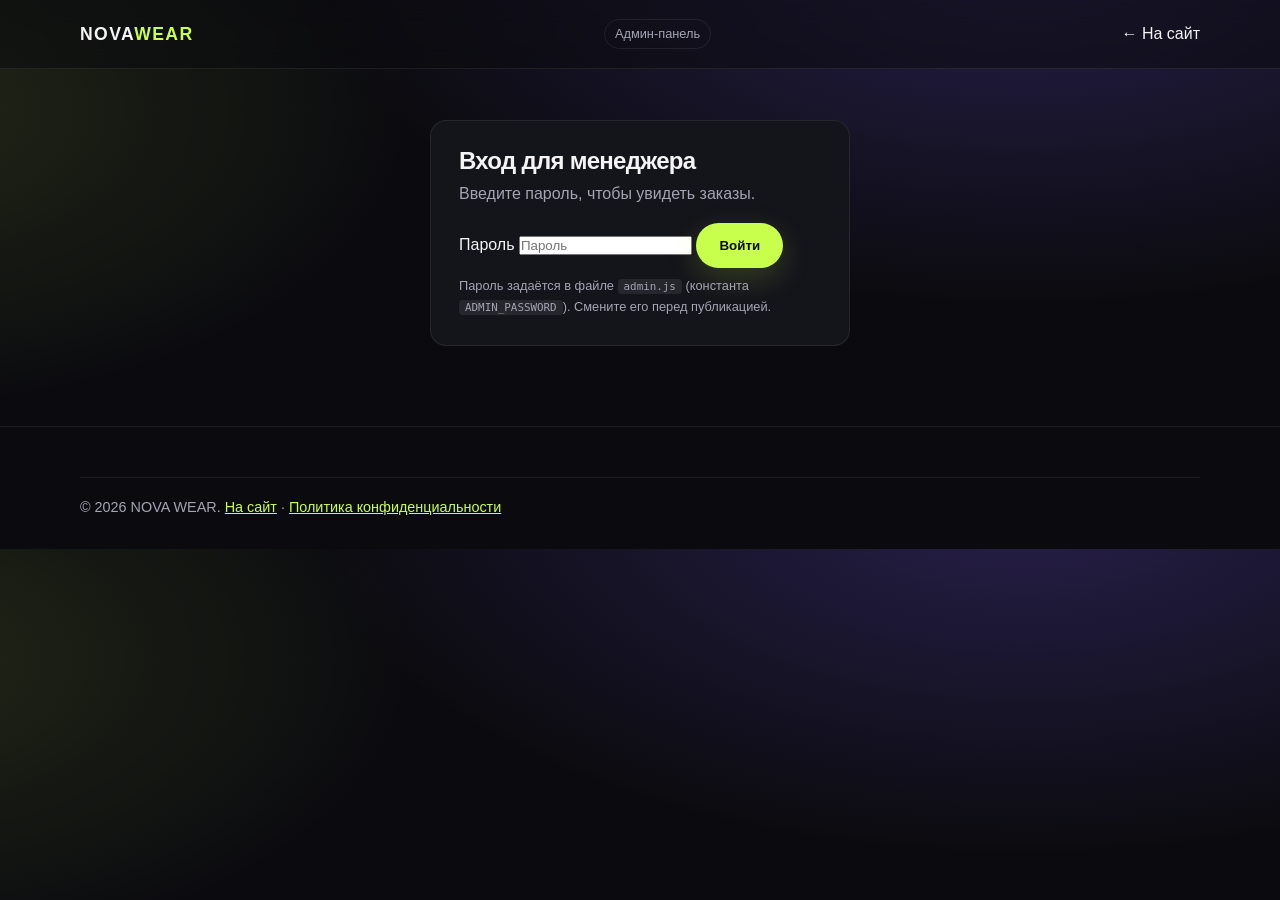
==== admin.html @ 0002872d "Add sales manager admin panel and contact preference options" ====
<!DOCTYPE html>
<html lang="ru">
<head>
  <meta charset="UTF-8">
  <meta name="viewport" content="width=device-width, initial-scale=1.0">
  <meta http-equiv="Content-Security-Policy" content="default-src 'self'; img-src 'self' data:; style-src 'self' 'unsafe-inline'; script-src 'self'; font-src 'self'; connect-src 'self' https:; object-src 'none'; base-uri 'none'; form-action 'self'; frame-src 'none'; worker-src 'none'">
  <meta name="referrer" content="strict-origin-when-cross-origin">
  <title>Админ-панель — NOVA WEAR</title>
  <meta name="robots" content="noindex, nofollow">
  <link rel="stylesheet" href="styles.css">
  <link rel="stylesheet" href="admin.css">
</head>
<body>
  <header>
    <div class="container nav">
      <a href="index.html" class="logo">NOVA<span>WEAR</span></a>
      <span class="admin-badge">Админ-панель</span>
      <a class="legal-back" href="index.html">← На сайт</a>
    </div>
  </header>

  <main class="container admin-page">
    <!-- Login -->
    <section id="loginView" class="admin-card">
      <h1>Вход для менеджера</h1>
      <p class="muted">Введите пароль, чтобы увидеть заказы.</p>
      <form id="loginForm">
        <label for="adminPass">Пароль</label>
        <input id="adminPass" type="password" required autocomplete="current-password" placeholder="Пароль">
        <button type="submit" class="btn btn-primary">Войти</button>
        <p class="form-note" id="loginError" role="alert"></p>
      </form>
      <p class="form-note">Пароль задаётся в файле <code>admin.js</code> (константа <code>ADMIN_PASSWORD</code>). Смените его перед публикацией.</p>
    </section>

    <!-- Dashboard -->
    <section id="dashView" hidden>
      <div class="admin-toolbar">
        <h1>Заказы</h1>
        <div class="toolbar-actions">
          <select id="statusFilter">
            <option value="all">Все статусы</option>
            <option value="new">Новые</option>
            <option value="progress">В работе</option>
            <option value="done">Выполнены</option>
          </select>
          <button type="button" class="btn btn-ghost" id="refreshBtn">Обновить</button>
          <button type="button" class="btn btn-ghost" id="exportBtn">Экспорт CSV</button>
          <button type="button" class="btn btn-ghost" id="clearBtn">Очистить локальные</button>
          <button type="button" class="btn btn-ghost" id="logoutBtn">Выйти</button>
        </div>
      </div>

      <div class="admin-stats" id="stats"></div>

      <div id="ordersList" class="orders-list"></div>
      <div id="emptyState" class="empty-state" hidden>
        <p>Заказов пока нет.</p>
        <p class="form-note">Заказы появляются здесь после оформления на сайте (сохраняются в браузере менеджера). Для сбора заказов от всех покупателей подключите бэкенд — см. README.md.</p>
      </div>
    </section>
  </main>

  <footer>
    <div class="container copy">© 2026 NOVA WEAR. <a href="index.html">На сайт</a> · <a href="privacy.html">Политика конфиденциальности</a></div>
  </footer>

  <script src="admin.js" defer></script>
</body>
</html>
---- styles.css ----
:root {
      --bg: #0b0b0f;
      --surface: #14141b;
      --text: #f4f4f6;
      --muted: #a4a4b3;
      --accent: #c8ff4d;
      --accent-2: #7c5cff;
      --border: rgba(255,255,255,0.08);
    }
    * { box-sizing: border-box; margin: 0; padding: 0; }
    html { scroll-behavior: smooth; }
    body {
      font-family: "Segoe UI", Inter, Roboto, Helvetica, Arial, sans-serif;
      background: radial-gradient(1200px 600px at 80% -10%, rgba(124,92,255,0.25), transparent 60%),
                  radial-gradient(900px 500px at -10% 20%, rgba(200,255,77,0.12), transparent 60%),
                  var(--bg);
      color: var(--text);
      line-height: 1.6;
      overflow-x: hidden;
    }
    a { color: inherit; text-decoration: none; }
    img { max-width: 100%; display: block; }
    .container { width: min(1120px, 100% - 40px); margin: 0 auto; }

    /* Header */
    header {
      position: fixed;
      top: 0; left: 0; right: 0;
      z-index: 50;
      backdrop-filter: blur(12px);
      background: rgba(11,11,15,0.55);
      border-bottom: 1px solid var(--border);
      transition: background 0.3s ease;
    }
    .nav {
      display: flex;
      align-items: center;
      justify-content: space-between;
      height: 68px;
    }
    .logo {
      font-weight: 800;
      letter-spacing: 0.08em;
      font-size: 1.1rem;
    }
    .logo span { color: var(--accent); }
    .nav-links {
      display: flex;
      gap: 24px;
      list-style: none;
      color: var(--muted);
      font-size: 0.95rem;
    }
    .nav-links a { transition: color 0.25s ease; }
    .nav-links a:hover { color: var(--text); }
    .menu-btn {
      display: none;
      background: none;
      border: 1px solid var(--border);
      color: var(--text);
      padding: 8px 10px;
      border-radius: 8px;
      font: inherit;
      cursor: pointer;
    }

    /* Hero */
    .hero {
      min-height: 100vh;
      display: grid;
      align-items: center;
      padding-top: 90px;
      position: relative;
    }
    .hero-grid {
      display: grid;
      grid-template-columns: 1.1fr 0.9fr;
      gap: 40px;
      align-items: center;
    }
    .eyebrow {
      display: inline-flex;
      align-items: center;
      gap: 8px;
      color: var(--accent);
      font-weight: 600;
      letter-spacing: 0.12em;
      text-transform: uppercase;
      font-size: 0.78rem;
      margin-bottom: 14px;
      opacity: 0;
      animation: fadeUp 0.8s ease 0.1s forwards;
    }
    .eyebrow::before {
      content: "";
      width: 28px; height: 1px;
      background: var(--accent);
    }
    h1 {
      font-size: clamp(2.4rem, 6vw, 4.6rem);
      line-height: 1.02;
      letter-spacing: -0.03em;
      margin-bottom: 18px;
      opacity: 0;
      animation: fadeUp 0.9s ease 0.25s forwards;
    }
    .hero p {
      color: var(--muted);
      font-size: 1.1rem;
      max-width: 520px;
      margin-bottom: 28px;
      opacity: 0;
      animation: fadeUp 0.9s ease 0.4s forwards;
    }
    .actions {
      display: flex;
      gap: 14px;
      flex-wrap: wrap;
      opacity: 0;
      animation: fadeUp 0.9s ease 0.55s forwards;
    }
    .btn {
      display: inline-flex;
      align-items: center;
      justify-content: center;
      padding: 14px 22px;
      border-radius: 999px;
      font-weight: 600;
      transition: transform 0.25s ease, box-shadow 0.25s ease, background 0.25s ease;
      border: 1px solid transparent;
      cursor: pointer;
    }
    .btn-primary {
      background: var(--accent);
      color: #0b0b0f;
      box-shadow: 0 10px 30px rgba(200,255,77,0.18);
    }
    .btn-primary:hover { transform: translateY(-2px); box-shadow: 0 16px 40px rgba(200,255,77,0.28); }
    .btn-ghost {
      border-color: var(--border);
      color: var(--text);
      background: rgba(255,255,255,0.02);
    }
    .btn-ghost:hover { transform: translateY(-2px); border-color: rgba(255,255,255,0.2); }
    .hero-visual {
      position: relative;
      height: 480px;
      opacity: 0;
      animation: fadeIn 1.1s ease 0.5s forwards;
    }
    .orb {
      position: absolute;
      border-radius: 50%;
      filter: blur(10px);
      opacity: 0.7;
      animation: float 8s ease-in-out infinite;
    }
    .orb.one { width: 220px; height: 220px; background: rgba(124,92,255,0.5); top: 20px; right: 30px; }
    .orb.two { width: 160px; height: 160px; background: rgba(200,255,77,0.35); bottom: 40px; left: 10px; animation-delay: -3s; }
    .card-stack {
      position: absolute;
      inset: 40px 20px;
      display: grid;
      gap: 16px;
    }
    .glass {
      background: linear-gradient(160deg, rgba(255,255,255,0.08), rgba(255,255,255,0.02));
      border: 1px solid var(--border);
      border-radius: 20px;
      padding: 22px;
      backdrop-filter: blur(8px);
      box-shadow: 0 20px 50px rgba(0,0,0,0.25);
    }
    .glass h3 { font-size: 1rem; margin-bottom: 6px; }
    .glass p { color: var(--muted); font-size: 0.92rem; }
    .tag {
      display: inline-block;
      margin-top: 10px;
      padding: 4px 10px;
      border-radius: 999px;
      font-size: 0.75rem;
      background: rgba(200,255,77,0.12);
      color: var(--accent);
      border: 1px solid rgba(200,255,77,0.25);
    }
    .glass.main { transform: translateY(0); animation: floatCard 6s ease-in-out infinite; }
    .glass.side { margin-left: 40px; animation: floatCard 7s ease-in-out infinite reverse; }

    /* Sections */
    section { padding: 90px 0; }
    .section-head {
      display: flex;
      align-items: end;
      justify-content: space-between;
      gap: 20px;
      margin-bottom: 28px;
    }
    .section-head h2 {
      font-size: clamp(1.7rem, 3vw, 2.4rem);
      letter-spacing: -0.02em;
    }
    .section-head p { color: var(--muted); max-width: 420px; }

    /* Products */
    .grid {
      display: grid;
      grid-template-columns: repeat(4, 1fr);
      gap: 18px;
    }
    .product {
      background: var(--surface);
      border: 1px solid var(--border);
      border-radius: 18px;
      overflow: hidden;
      transition: transform 0.35s ease, border-color 0.35s ease;
      cursor: pointer;
    }
    .product:hover { transform: translateY(-6px); border-color: rgba(255,255,255,0.18); }
    .product:focus-visible { outline: 2px solid var(--accent); outline-offset: 3px; }
    .thumb {
      aspect-ratio: 4 / 3;
      width: 100%;
      position: relative;
      overflow: hidden;
      background: #1b1b24;
    }
    .thumb::after {
      content: "";
      position: absolute;
      inset: 0;
      background: linear-gradient(to top, rgba(11,11,15,0.55), transparent 50%);
    }
    .thumb .shape {
      position: absolute;
      border-radius: 24px;
      transition: transform 0.6s cubic-bezier(.2,.8,.2,1);
    }
    .thumb img {
      position: absolute;
      inset: 0;
      width: 100%;
      height: 100%;
      object-fit: cover;
      transition: transform 0.6s cubic-bezier(.2,.8,.2,1);
    }
    .product:hover .thumb .shape { transform: scale(1.08) rotate(-2deg); }
    .product:hover .thumb img { transform: scale(1.04); }
    .t1 { inset: 20px; background: linear-gradient(135deg, #2a2640, #5b4bb7); }
    .t2 { inset: 20px; background: linear-gradient(135deg, #2b3320, #7da62b); }
    .t3 { inset: 20px; background: linear-gradient(135deg, #3a2328, #b85c6a); }
    .t4 { inset: 20px; background: linear-gradient(135deg, #20303a, #3d8fb8); }
    .label {
      position: absolute;
      left: 14px; bottom: 14px;
      z-index: 2;
      font-size: 0.78rem;
      padding: 5px 10px;
      border-radius: 999px;
      background: rgba(11,11,15,0.7);
      border: 1px solid var(--border);
      backdrop-filter: blur(6px);
    }
    .info { padding: 16px; }
    .info h3 { font-size: 1rem; margin-bottom: 4px; }
    .meta { display: flex; justify-content: space-between; color: var(--muted); font-size: 0.92rem; }
    .price { color: var(--text); font-weight: 600; }

    /* Banner */
    .banner {
      background: linear-gradient(120deg, rgba(124,92,255,0.25), rgba(20,20,27,0.9) 45%, rgba(200,255,77,0.12));
      border: 1px solid var(--border);
      border-radius: 24px;
      padding: 36px;
      display: grid;
      grid-template-columns: 1.2fr 0.8fr;
      gap: 20px;
      align-items: center;
      overflow: hidden;
      position: relative;
    }
    .banner::after {
      content: "";
      position: absolute;
      width: 240px; height: 240px;
      right: -60px; top: -60px;
      background: radial-gradient(circle, rgba(200,255,77,0.25), transparent 70%);
      animation: pulse 5s ease-in-out infinite;
    }
    .banner h2 { font-size: 1.9rem; margin-bottom: 8px; }
    .banner p { color: var(--muted); margin-bottom: 18px; }
    .stats { display: grid; grid-template-columns: repeat(3, 1fr); gap: 12px; }
    .stat {
      background: rgba(11,11,15,0.35);
      border: 1px solid var(--border);
      border-radius: 14px;
      padding: 14px;
      text-align: center;
    }
    .stat strong { display: block; font-size: 1.3rem; color: var(--accent); }
    .stat span { color: var(--muted); font-size: 0.85rem; }

    /* Modal */
    .modal {
      position: fixed;
      inset: 0;
      z-index: 100;
      display: grid;
      place-items: center;
      padding: 20px;
      background: rgba(5,5,8,0.72);
      backdrop-filter: blur(8px);
      opacity: 0;
      visibility: hidden;
      transition: opacity 0.3s ease, visibility 0.3s ease;
    }
    .modal.open { opacity: 1; visibility: visible; }
    .modal-dialog {
      width: min(980px, 100%);
      max-height: 92vh;
      overflow: auto;
      background: var(--surface);
      border: 1px solid var(--border);
      border-radius: 24px;
      display: grid;
      grid-template-columns: 1.05fr 0.95fr;
      gap: 0;
      transform: translateY(16px) scale(0.98);
      transition: transform 0.35s ease;
      position: relative;
    }
    .modal.open .modal-dialog { transform: translateY(0) scale(1); }
    .modal-close {
      position: absolute;
      top: 14px; right: 14px;
      z-index: 3;
      width: 38px; height: 38px;
      border-radius: 50%;
      border: 1px solid var(--border);
      background: rgba(20,20,27,0.8);
      color: var(--text);
      font-size: 1.2rem;
      cursor: pointer;
    }
    .gallery { padding: 22px; border-right: 1px solid var(--border); }
    .view-main {
      aspect-ratio: 4 / 3;
      width: 100%;
      height: auto;
      border-radius: 18px;
      border: 1px solid var(--border);
      position: relative;
      overflow: hidden;
      margin-bottom: 12px;
      background: #1b1b24;
    }
    .view-layer {
      position: absolute;
      inset: 0;
      display: flex;
      align-items: end;
      justify-content: space-between;
      padding: 18px;
      transition: opacity 0.35s ease, transform 0.35s ease;
    }
    .view-layer .silhouette {
      position: absolute;
      inset: 30px 60px;
      border-radius: 26px;
      opacity: 0.95;
    }
    .view-label {
      position: relative;
      z-index: 2;
      font-size: 0.8rem;
      padding: 5px 10px;
      border-radius: 999px;
      background: rgba(11,11,15,0.6);
      border: 1px solid var(--border);
    }
    .view-hint { position: relative; z-index: 2; color: var(--muted); font-size: 0.85rem; }
    .thumbs { display: grid; grid-template-columns: repeat(4, 1fr); gap: 8px; }
    .thumb-btn {
      height: 64px;
      border-radius: 12px;
      border: 1px solid var(--border);
      background: #1b1b24;
      cursor: pointer;
      position: relative;
      overflow: hidden;
      opacity: 0.7;
      transition: opacity 0.2s, border-color 0.2s, transform 0.2s;
    }
    .thumb-btn span { position: absolute; left: 8px; bottom: 6px; font-size: 0.7rem; color: #fff; text-shadow: 0 1px 8px #000; }
    .thumb-btn.active { opacity: 1; border-color: var(--accent); transform: translateY(-2px); }
    .gallery-nav { display: flex; gap: 8px; margin-top: 10px; }
    .nav-btn {
      flex: 1;
      padding: 10px;
      border-radius: 10px;
      border: 1px solid var(--border);
      background: rgba(255,255,255,0.02);
      color: var(--text);
      cursor: pointer;
    }
    .details { padding: 26px 24px 24px; }
    .details .price-lg { color: var(--accent); font-size: 1.4rem; font-weight: 700; margin: 6px 0 14px; }
    .details p { color: var(--muted); margin-bottom: 18px; }
    .sizes h4, .details h4 { font-size: 0.95rem; margin-bottom: 10px; color: var(--text); }
    .size-list { display: flex; flex-wrap: wrap; gap: 8px; margin-bottom: 18px; }
    .size {
      min-width: 42px;
      padding: 8px 10px;
      text-align: center;
      border-radius: 10px;
      border: 1px solid var(--border);
      color: var(--muted);
      font-size: 0.9rem;
      background: transparent;
      cursor: pointer;
      transition: all 0.2s ease;
    }
    .size:hover { border-color: rgba(255,255,255,0.25); color: var(--text); }
    .size.selected { background: var(--accent); color: #0b0b0f; border-color: var(--accent); font-weight: 600; }
    .order-actions { margin: 18px 0 10px; }
    .order-actions .btn { width: 100%; }
    .btn[disabled] { opacity: 0.45; cursor: not-allowed; transform: none !important; box-shadow: none !important; }
    .size-hint { color: var(--muted); font-size: 0.85rem; margin-top: 8px; min-height: 1.2em; }
    .detail-list { list-style: none; color: var(--muted); display: grid; gap: 6px; font-size: 0.95rem; }
    .detail-list strong { color: var(--text); font-weight: 500; }
    .order-overlay {
      position: absolute;
      inset: 0;
      background: rgba(11,11,15,0.75);
      backdrop-filter: blur(6px);
      display: grid;
      place-items: center;
      padding: 20px;
      opacity: 0;
      visibility: hidden;
      transition: opacity 0.25s ease, visibility 0.25s ease;
      z-index: 5;
      border-radius: 24px;
    }
    .order-overlay.open { opacity: 1; visibility: visible; }
    .order-form {
      width: min(420px, 100%);
      background: var(--surface);
      border: 1px solid var(--border);
      border-radius: 18px;
      padding: 20px;
      position: relative;
    }
    .order-form h3 { margin-bottom: 4px; font-size: 1.15rem; }
    .order-form p { color: var(--muted); font-size: 0.9rem; margin-bottom: 14px; }
    .order-form label { display: block; font-size: 0.9rem; margin: 10px 0 6px; color: var(--muted); }
    .order-form input, .order-form textarea {
      width: 100%;
      padding: 11px 12px;
      border-radius: 10px;
      border: 1px solid var(--border);
      background: rgba(255,255,255,0.02);
      color: var(--text);
      font: inherit;
    }
    .order-form textarea { min-height: 70px; resize: vertical; }
    .order-form .form-actions { display: flex; gap: 10px; margin-top: 14px; }
    .order-form .form-actions .btn { flex: 1; padding: 12px; }
    .order-close { position: absolute; top: 10px; right: 10px; width: 32px; height: 32px; border-radius: 50%; border: 1px solid var(--border); background: transparent; color: var(--text); cursor: pointer; }
    .order-summary { font-size: 0.9rem; color: var(--accent); margin-bottom: 6px; }

    /* Footer */
    footer {
      padding: 50px 0 30px;
      border-top: 1px solid var(--border);
      color: var(--muted);
    }
    .footer-grid {
      display: grid;
      grid-template-columns: 1.2fr 1fr 1fr;
      gap: 24px;
      margin-bottom: 24px;
    }
    footer h4 { color: var(--text); margin-bottom: 10px; }
    footer ul { list-style: none; display: grid; gap: 6px; }
    .copy { font-size: 0.9rem; border-top: 1px solid var(--border); padding-top: 18px; }

    /* Reveal */
    .reveal { opacity: 0; transform: translateY(24px); transition: opacity 0.7s ease, transform 0.7s ease; }
    .reveal.show { opacity: 1; transform: translateY(0); }

    /* Animations */
    @keyframes fadeUp {
      from { opacity: 0; transform: translateY(18px); }
      to { opacity: 1; transform: translateY(0); }
    }
    @keyframes fadeIn { from { opacity: 0; } to { opacity: 1; } }
    @keyframes float {
      0%, 100% { transform: translateY(0) translateX(0); }
      50% { transform: translateY(-18px) translateX(8px); }
    }
    @keyframes floatCard {
      0%, 100% { transform: translateY(0); }
      50% { transform: translateY(-10px); }
    }
    @keyframes pulse {
      0%, 100% { transform: scale(1); opacity: 0.7; }
      50% { transform: scale(1.15); opacity: 1; }
    }

    /* Mobile */
    @media (max-width: 900px) {
      .hero-grid, .banner { grid-template-columns: 1fr; }
      .hero-visual { height: 360px; order: -1; }
      .grid { grid-template-columns: repeat(2, 1fr); }
      .footer-grid { grid-template-columns: 1fr 1fr; }
      .section-head { flex-direction: column; align-items: flex-start; }
      .modal-dialog { grid-template-columns: 1fr; max-height: 94vh; }
      .gallery { border-right: none; border-bottom: 1px solid var(--border); }
    }
    @media (max-width: 640px) {
      .menu-btn { display: inline-flex; }
      .nav-links {
        position: absolute;
        top: 68px; left: 0; right: 0;
        background: rgba(11,11,15,0.97);
        border-bottom: 1px solid var(--border);
        flex-direction: column;
        padding: 16px 20px 22px;
        gap: 14px;
        transform: translateY(-10px);
        opacity: 0;
        pointer-events: none;
        transition: opacity 0.25s ease, transform 0.25s ease;
      }
      .nav-links.open {
        opacity: 1;
        transform: translateY(0);
        pointer-events: auto;
      }
      .grid { grid-template-columns: 1fr; }
      .hero { min-height: auto; padding-bottom: 40px; }
      .hero-visual { height: 300px; }
      .card-stack { inset: 20px 0; }
      .glass.side { margin-left: 20px; }
      .stats { grid-template-columns: 1fr 1fr 1fr; }
      .footer-grid { grid-template-columns: 1fr; }
      section { padding: 64px 0; }
      .modal { padding: 10px; }
      .thumbs { grid-template-columns: repeat(4, 1fr); }
      .details { padding: 18px; }
    }
    @media (prefers-reduced-motion: reduce) {
      *, *::before, *::after { animation: none !important; transition: none !important; scroll-behavior: auto; }
      .reveal { opacity: 1; transform: none; }
    }

    /* Legal, consent and order status */
    .consent {
      display: flex;
      gap: 10px;
      align-items: flex-start;
      font-size: 0.85rem;
      line-height: 1.45;
      color: var(--muted);
      margin-top: 14px;
    }
    .consent input {
      width: auto;
      flex: 0 0 auto;
      margin-top: 3px;
      accent-color: var(--accent);
    }
    .consent a, .form-note a, .copy a {
      color: var(--accent);
      text-decoration: underline;
    }
    .form-note {
      font-size: 0.8rem;
      color: var(--muted);
      margin-top: 8px;
    }
    .order-success { margin-top: 6px; }
    .order-success[hidden], #orderFields[hidden] { display: none; }
    .order-success textarea { min-height: 160px; }
    .order-success .btn { margin-top: 4px; }
    #orderDone { width: 100%; }
---- admin.css ----
.admin-page { padding: 120px 0 80px; }
    .admin-card {
      max-width: 420px;
      margin: 0 auto;
      background: var(--surface);
      border: 1px solid var(--border);
      border-radius: 16px;
      padding: 28px;
    }
    .admin-card h1 { font-size: 1.5rem; margin-bottom: 8px; }
    .admin-badge {
      font-size: 0.8rem;
      padding: 4px 10px;
      border-radius: 999px;
      border: 1px solid var(--border);
      color: var(--muted);
    }
    .muted { color: var(--muted); margin-bottom: 16px; }
    .admin-toolbar {
      display: flex;
      flex-wrap: wrap;
      align-items: center;
      justify-content: space-between;
      gap: 12px;
      margin-bottom: 16px;
    }
    .admin-toolbar h1 { font-size: 1.6rem; }
    .toolbar-actions {
      display: flex;
      flex-wrap: wrap;
      gap: 8px;
      align-items: center;
    }
    .toolbar-actions select {
      padding: 8px 10px;
      border-radius: 8px;
      border: 1px solid var(--border);
      background: var(--surface);
      color: var(--text);
      font: inherit;
    }
    .admin-stats {
      display: grid;
      grid-template-columns: repeat(auto-fit, minmax(120px, 1fr));
      gap: 10px;
      margin-bottom: 20px;
    }
    .stat-card {
      background: var(--surface);
      border: 1px solid var(--border);
      border-radius: 12px;
      padding: 12px 14px;
    }
    .stat-card strong { display: block; font-size: 1.4rem; color: var(--accent); }
    .stat-card span { color: var(--muted); font-size: 0.8rem; }
    .orders-list { display: grid; gap: 12px; }
    .order-card {
      background: var(--surface);
      border: 1px solid var(--border);
      border-radius: 14px;
      padding: 16px;
    }
    .order-card.new { border-left: 3px solid var(--accent); }
    .order-card.progress { border-left: 3px solid #f0b429; }
    .order-card.done { border-left: 3px solid #4ade80; opacity: 0.85; }
    .order-head {
      display: flex;
      flex-wrap: wrap;
      align-items: center;
      justify-content: space-between;
      gap: 8px;
      margin-bottom: 8px;
    }
    .order-head h3 { font-size: 1.05rem; }
    .order-meta { color: var(--muted); font-size: 0.8rem; }
    .order-row { display: flex; flex-wrap: wrap; gap: 6px 14px; font-size: 0.9rem; margin: 4px 0; }
    .order-row strong { color: var(--text); }
    .order-actions { display: flex; flex-wrap: wrap; gap: 8px; margin-top: 12px; }
    .order-actions .btn { padding: 8px 12px; font-size: 0.85rem; }
    .contact-badge {
      display: inline-block;
      padding: 2px 8px;
      border-radius: 999px;
      font-size: 0.75rem;
      background: rgba(200, 255, 77, 0.12);
      color: var(--accent);
      border: 1px solid rgba(200, 255, 77, 0.3);
    }
    .empty-state { text-align: center; padding: 40px 0; color: var(--muted); }
    code { background: rgba(255,255,255,0.08); padding: 1px 6px; border-radius: 4px; font-size: 0.85em; }
    @media (max-width: 600px) {
      .admin-toolbar { flex-direction: column; align-items: stretch; }
      .toolbar-actions { justify-content: stretch; }
      .toolbar-actions > * { flex: 1 1 auto; }
    }
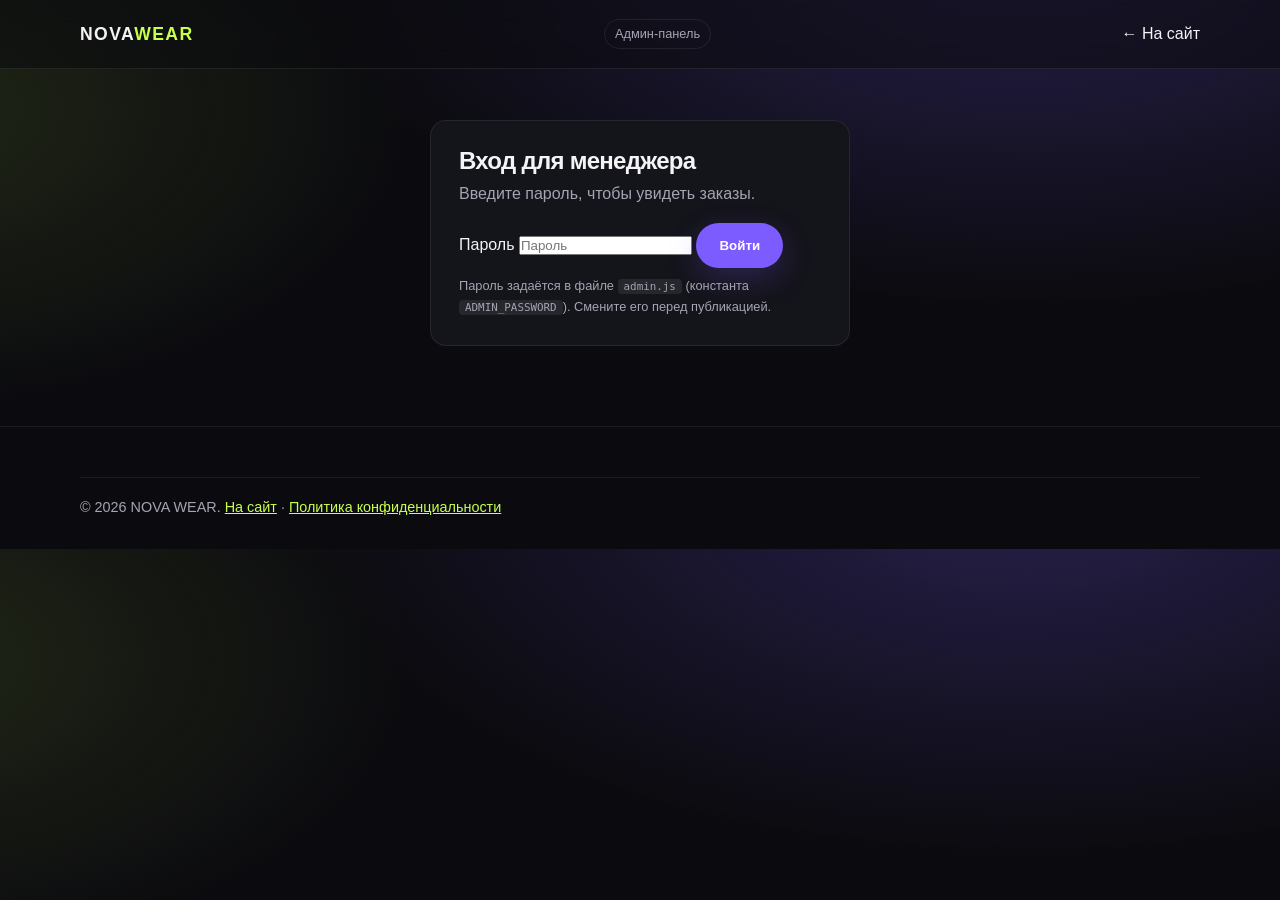
==== commit 916efd86: "Admin: colored status tabs with counts; fix missing brace" ====
--- a/admin.html
+++ b/admin.html
@@ -38,12 +38,12 @@
       <div class="admin-toolbar">
         <h1>Заказы</h1>
         <div class="toolbar-actions">
-          <select id="statusFilter">
-            <option value="all">Все статусы</option>
-            <option value="new">Новые</option>
-            <option value="progress">В работе</option>
-            <option value="done">Выполнены</option>
-          </select>
+          <div class="status-tabs" id="statusTabs">
+            <button type="button" class="status-tab active" data-status="all">Все</button>
+            <button type="button" class="status-tab status-new" data-status="new">Новые</button>
+            <button type="button" class="status-tab status-progress" data-status="progress">В работе</button>
+            <button type="button" class="status-tab status-done" data-status="done">Выполнены</button>
+          </div>
           <button type="button" class="btn btn-ghost" id="refreshBtn">Обновить</button>
           <button type="button" class="btn btn-ghost" id="exportBtn">Экспорт CSV</button>
           <button type="button" class="btn btn-ghost" id="clearBtn">Очистить локальные</button>
--- a/styles.css
+++ b/styles.css
@@ -584,3 +584,93 @@
     .order-success textarea { min-height: 160px; }
     .order-success .btn { margin-top: 4px; }
     #orderDone { width: 100%; }
+
+    /* Contact preference */
+    fieldset.contact-pref {
+      border: 1px solid var(--border);
+      border-radius: 10px;
+      padding: 12px 14px;
+      margin-top: 14px;
+    }
+    fieldset.contact-pref legend {
+      color: var(--muted);
+      font-size: 0.85rem;
+      padding: 0 6px;
+    }
+    .radio {
+      display: inline-flex;
+      align-items: center;
+      gap: 6px;
+      margin-right: 16px;
+      font-size: 0.9rem;
+      color: var(--text);
+      cursor: pointer;
+    }
+    .radio input { width: auto; }
+    #writeOptions, #callOptions { margin-top: 10px; }
+    #writeOptions[hidden], #callOptions[hidden] { display: none; }
+    select {
+      width: 100%;
+      padding: 12px 14px;
+      border-radius: 10px;
+      border: 1px solid var(--border);
+      background: var(--surface);
+      color: var(--text);
+      font: inherit;
+    }
+
+    /* Minimalist checkbox-style radios for contact preference */
+    fieldset.contact-pref .radio input[type="radio"] {
+      -webkit-appearance: none;
+      appearance: none;
+      width: 16px;
+      height: 16px;
+      margin: 0;
+      border: 1.5px solid var(--muted);
+      border-radius: 4px;
+      background: transparent;
+      position: relative;
+      cursor: pointer;
+      flex: 0 0 16px;
+    }
+    fieldset.contact-pref .radio input[type="radio"]:checked {
+      border-color: var(--accent);
+      background: var(--accent);
+    }
+    fieldset.contact-pref .radio input[type="radio"]:checked::after {
+      content: "";
+      position: absolute;
+      left: 4px;
+      top: 1px;
+      width: 5px;
+      height: 9px;
+      border: solid #0b0b0f;
+      border-width: 0 2px 2px 0;
+      transform: rotate(45deg);
+    }
+    fieldset.contact-pref .radio { align-items: center; }
+    /* Success panel */
+    .success-head {
+      display: flex;
+      align-items: center;
+      gap: 14px;
+      margin-bottom: 14px;
+      padding: 14px;
+      border: 1px solid rgba(200, 255, 77, 0.35);
+      background: rgba(200, 255, 77, 0.08);
+      border-radius: 12px;
+    }
+    .success-icon {
+      flex: 0 0 40px;
+      width: 40px;
+      height: 40px;
+      border-radius: 50%;
+      background: var(--accent);
+      color: #0b0b0f;
+      display: grid;
+      place-items: center;
+      font-size: 1.4rem;
+      font-weight: 700;
+    }
+    .success-head h4 { margin: 0 0 2px; font-size: 1.05rem; }
+    .success-head p { margin: 0; color: var(--muted); font-size: 0.9rem; }
--- a/admin.css
+++ b/admin.css
@@ -93,3 +93,50 @@
       .toolbar-actions { justify-content: stretch; }
       .toolbar-actions > * { flex: 1 1 auto; }
     }
+    .btn-write { margin-left: auto; }
+    .order-actions a, .order-actions button { cursor: pointer; position: relative; z-index: 2; }
+    .order-row a { color: var(--accent); text-decoration: none; }
+    .order-row a:hover { text-decoration: underline; }
+    /* Admin buttons themed to site palette */
+    .admin-page .btn-primary {
+      background: var(--accent-2, #7c5cff);
+      color: #fff;
+      box-shadow: 0 10px 30px rgba(124, 92, 255, 0.22);
+    }
+    .admin-page .btn-primary:hover { box-shadow: 0 16px 40px rgba(124, 92, 255, 0.32); }
+    .admin-page .btn-ghost { border-color: rgba(124, 92, 255, 0.35); }
+    /* Status-based card accents */
+    .order-card.new { border-left: 3px solid #7c5cff; }
+    .order-card.progress { border-left: 3px solid #f0b429; }
+    .order-card.done { border-left: 3px solid #4ade80; }
+    /* Status select colored by value */
+    select.status-new { border-color: #7c5cff; color: #c9b8ff; }
+    select.status-progress { border-color: #f0b429; color: #ffe08a; }
+    select.status-done { border-color: #4ade80; color: #a7f3c0; }
+    /* Status tabs */
+    .status-tabs {
+      display: flex;
+      flex-wrap: wrap;
+      gap: 8px;
+      margin-bottom: 16px;
+    }
+    .status-tab {
+      padding: 8px 14px;
+      border-radius: 999px;
+      border: 1px solid var(--border);
+      background: rgba(255,255,255,0.02);
+      color: var(--text);
+      font: inherit;
+      font-size: 0.85rem;
+      cursor: pointer;
+      transition: transform 0.15s ease, box-shadow 0.15s ease;
+    }
+    .status-tab:hover { transform: translateY(-1px); }
+    .status-tab.active { box-shadow: 0 0 0 2px rgba(255,255,255,0.15) inset; }
+    .status-tab.status-new { border-color: #7c5cff; color: #c9b8ff; }
+    .status-tab.status-new.active { background: rgba(124, 92, 255, 0.18); }
+    .status-tab.status-progress { border-color: #f0b429; color: #ffe08a; }
+    .status-tab.status-progress.active { background: rgba(240, 180, 41, 0.18); }
+    .status-tab.status-done { border-color: #4ade80; color: #a7f3c0; }
+    .status-tab.status-done.active { background: rgba(74, 222, 128, 0.18); }
+    .status-tab[data-status="all"].active { background: rgba(255,255,255,0.08); }
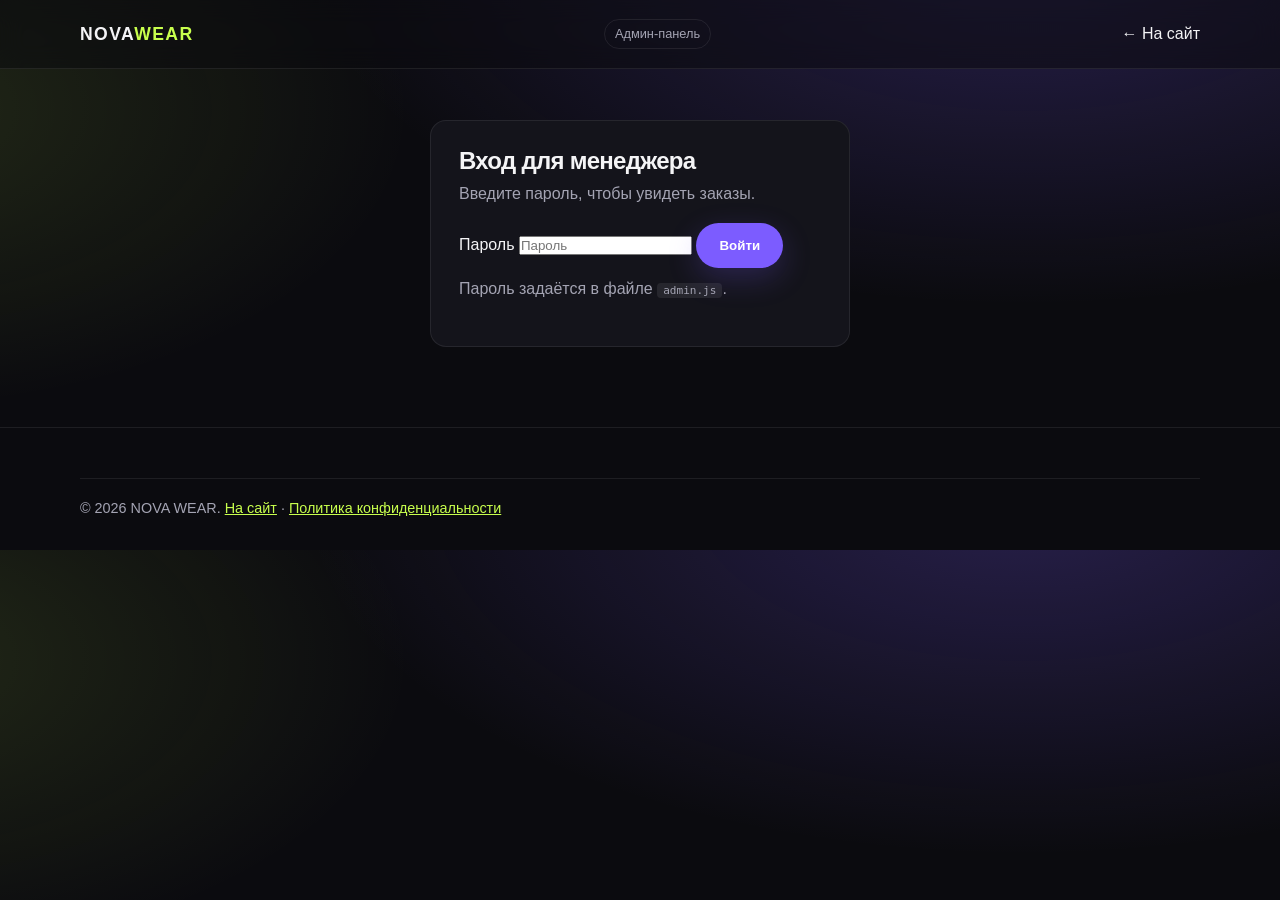
==== commit 7447345e: "Update admin password to devion and clean up hints" ====
--- a/admin.html
+++ b/admin.html
@@ -30,7 +30,7 @@
         <button type="submit" class="btn btn-primary">Войти</button>
         <p class="form-note" id="loginError" role="alert"></p>
       </form>
-      <p class="form-note">Пароль задаётся в файле <code>admin.js</code> (константа <code>ADMIN_PASSWORD</code>). Смените его перед публикацией.</p>
+      <p class="muted">Пароль задаётся в файле <code>admin.js</code>.</p>
     </section>
 
     <!-- Dashboard -->
@@ -56,7 +56,7 @@
       <div id="ordersList" class="orders-list"></div>
       <div id="emptyState" class="empty-state" hidden>
         <p>Заказов пока нет.</p>
-        <p class="form-note">Заказы появляются здесь после оформления на сайте (сохраняются в браузере менеджера). Для сбора заказов от всех покупателей подключите бэкенд — см. README.md.</p>
+        <p class="form-note">Заказы появляются здесь после оформления на сайте.</p>
       </div>
     </section>
   </main>
--- a/styles.css
+++ b/styles.css
@@ -88,8 +88,9 @@
       text-transform: uppercase;
       font-size: 0.78rem;
       margin-bottom: 14px;
-      opacity: 0;
-      animation: fadeUp 0.8s ease 0.1s forwards;
+    }
+    @media (prefers-reduced-motion: no-preference) {
+      .eyebrow { opacity: 0; animation: fadeUp 0.8s ease 0.1s forwards; }
     }
     .eyebrow::before {
       content: "";
@@ -101,23 +102,26 @@
       line-height: 1.02;
       letter-spacing: -0.03em;
       margin-bottom: 18px;
-      opacity: 0;
-      animation: fadeUp 0.9s ease 0.25s forwards;
+    }
+    @media (prefers-reduced-motion: no-preference) {
+      h1 { opacity: 0; animation: fadeUp 0.9s ease 0.25s forwards; }
     }
     .hero p {
       color: var(--muted);
       font-size: 1.1rem;
       max-width: 520px;
       margin-bottom: 28px;
-      opacity: 0;
-      animation: fadeUp 0.9s ease 0.4s forwards;
+    }
+    @media (prefers-reduced-motion: no-preference) {
+      .hero p { opacity: 0; animation: fadeUp 0.9s ease 0.4s forwards; }
     }
     .actions {
       display: flex;
       gap: 14px;
       flex-wrap: wrap;
-      opacity: 0;
-      animation: fadeUp 0.9s ease 0.55s forwards;
+    }
+    @media (prefers-reduced-motion: no-preference) {
+      .actions { opacity: 0; animation: fadeUp 0.9s ease 0.55s forwards; }
     }
     .btn {
       display: inline-flex;
@@ -145,8 +149,9 @@
     .hero-visual {
       position: relative;
       height: 480px;
-      opacity: 0;
-      animation: fadeIn 1.1s ease 0.5s forwards;
+    }
+    @media (prefers-reduced-motion: no-preference) {
+      .hero-visual { opacity: 0; animation: fadeIn 1.1s ease 0.5s forwards; }
     }
     .orb {
       position: absolute;
@@ -510,7 +515,9 @@
     /* Mobile */
     @media (max-width: 900px) {
       .hero-grid, .banner { grid-template-columns: 1fr; }
-      .hero-visual { height: 360px; order: -1; }
+      .hero { padding-top: 100px; }
+      .hero-visual { height: auto; min-height: 320px; order: -1; margin-bottom: 20px; }
+      .card-stack { position: relative; inset: auto; }
       .grid { grid-template-columns: repeat(2, 1fr); }
       .footer-grid { grid-template-columns: 1fr 1fr; }
       .section-head { flex-direction: column; align-items: flex-start; }
@@ -538,8 +545,9 @@
         pointer-events: auto;
       }
       .grid { grid-template-columns: 1fr; }
-      .hero { min-height: auto; padding-bottom: 40px; }
-      .hero-visual { height: 300px; }
+      .hero { min-height: auto; padding-top: 110px; padding-bottom: 40px; }
+      .hero-visual { height: auto; min-height: 260px; margin-bottom: 24px; }
+      .card-stack { position: relative; inset: auto; }
       .card-stack { inset: 20px 0; }
       .glass.side { margin-left: 20px; }
       .stats { grid-template-columns: 1fr 1fr 1fr; }
@@ -552,6 +560,7 @@
     @media (prefers-reduced-motion: reduce) {
       *, *::before, *::after { animation: none !important; transition: none !important; scroll-behavior: auto; }
       .reveal { opacity: 1; transform: none; }
+      .eyebrow, h1, .hero p, .actions, .hero-visual { opacity: 1 !important; transform: none !important; }
     }
 
     /* Legal, consent and order status */
